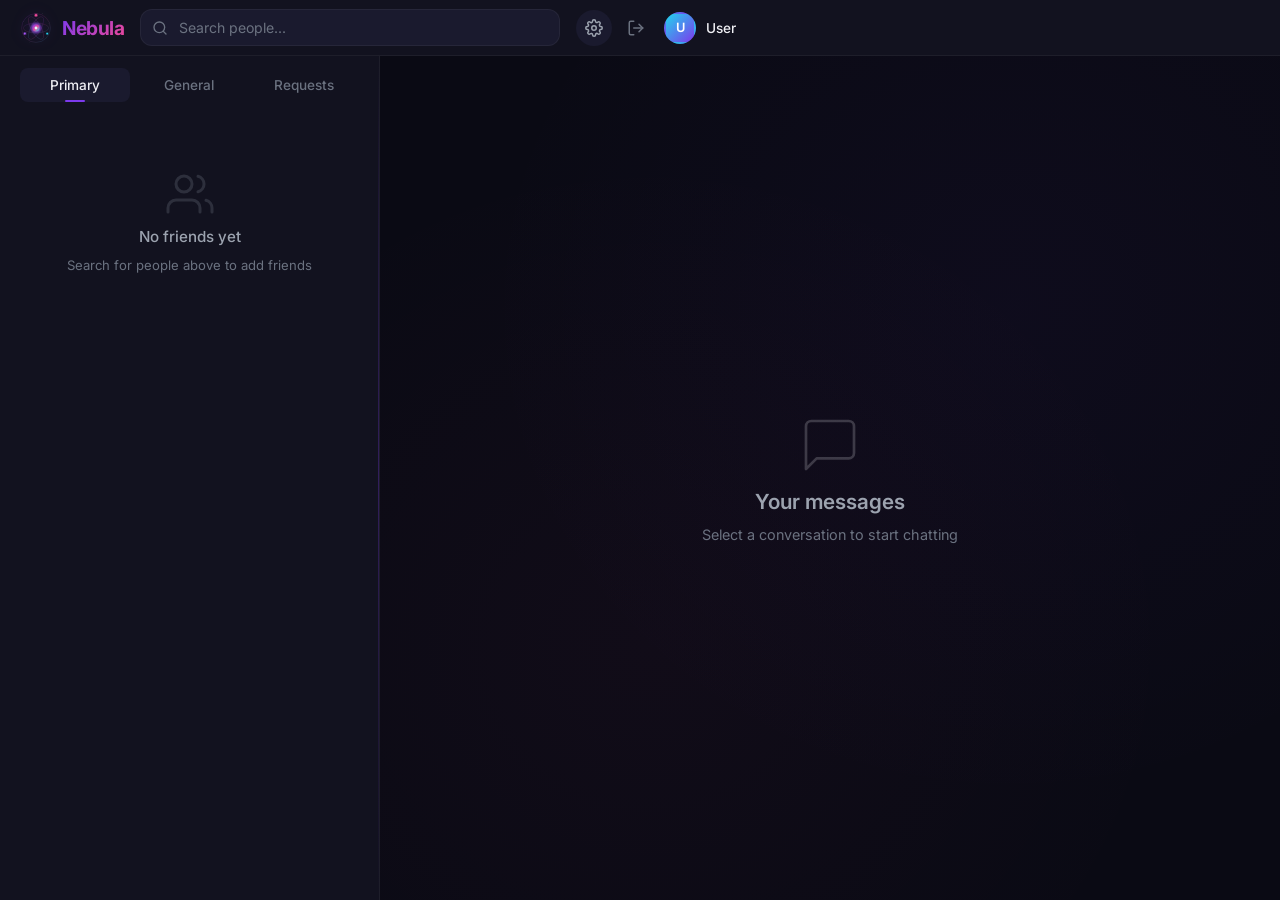
==== index.html @ 1788c227 "Profile-3" ====
<!DOCTYPE html>
<html lang="en">
<head>
  <meta charset="UTF-8">
  <meta name="viewport" content="width=device-width, initial-scale=1.0">
  <title>Nebula - Direct Messages</title>
  <link rel="stylesheet" href="style.css">
</head>
<body>
  <div class="app">
    <!-- Top Header -->
    <header class="top-header">
      <div class="header-logo">
        <!-- New Logo: Cosmic Singularity -->
        <svg class="logo" viewBox="0 0 40 40" fill="none" xmlns="http://www.w3.org/2000/svg">
          <defs>
            <linearGradient id="sg1" x1="0%" y1="0%" x2="100%" y2="100%">
              <stop offset="0%" stop-color="#7c3aed"/>
              <stop offset="50%" stop-color="#ec4899"/>
              <stop offset="100%" stop-color="#22d3ee"/>
            </linearGradient>
            <radialGradient id="sg2" cx="50%" cy="50%" r="50%">
              <stop offset="0%" stop-color="#ECEFF4" stop-opacity="0.9"/>
              <stop offset="40%" stop-color="#a855f7" stop-opacity="0.6"/>
              <stop offset="100%" stop-color="#7c3aed" stop-opacity="0"/>
            </radialGradient>
            <filter id="sglow">
              <feGaussianBlur stdDeviation="2" result="blur"/>
              <feMerge><feMergeNode in="blur"/><feMergeNode in="SourceGraphic"/></feMerge>
            </filter>
            <filter id="sglow2">
              <feGaussianBlur stdDeviation="1" result="blur"/>
              <feMerge><feMergeNode in="blur"/><feMergeNode in="SourceGraphic"/></feMerge>
            </filter>
          </defs>
          <!-- Outer ring -->
          <circle cx="20" cy="20" r="18" fill="none" stroke="url(#sg1)" stroke-width="0.8" opacity="0.2"/>
          <!-- Orbital paths -->
          <ellipse cx="20" cy="20" rx="16" ry="6" fill="none" stroke="url(#sg1)" stroke-width="0.6" opacity="0.25" transform="rotate(0 20 20)"/>
          <ellipse cx="20" cy="20" rx="16" ry="6" fill="none" stroke="url(#sg1)" stroke-width="0.6" opacity="0.25" transform="rotate(60 20 20)"/>
          <ellipse cx="20" cy="20" rx="16" ry="6" fill="none" stroke="url(#sg1)" stroke-width="0.6" opacity="0.25" transform="rotate(120 20 20)"/>
          <!-- Core singularity -->
          <circle cx="20" cy="20" r="8" fill="url(#sg2)" filter="url(#sglow)"/>
          <circle cx="20" cy="20" r="4" fill="url(#sg1)" filter="url(#sglow2)"/>
          <circle cx="20" cy="20" r="1.8" fill="#ECEFF4"/>
          <!-- Orbiting particles -->
          <circle cx="20" cy="4" r="1.5" fill="#ec4899" filter="url(#sglow2)"/>
          <circle cx="34" cy="27" r="1.2" fill="#22d3ee" filter="url(#sglow2)"/>
          <circle cx="6" cy="27" r="1.3" fill="#a855f7" filter="url(#sglow2)"/>
          <!-- Tiny stars -->
          <circle cx="4" cy="12" r="0.4" fill="#6b7280" opacity="0.5"/>
          <circle cx="36" cy="14" r="0.3" fill="#6b7280" opacity="0.4"/>
          <circle cx="12" cy="38" r="0.3" fill="#6b7280" opacity="0.4"/>
          <circle cx="28" cy="2" r="0.4" fill="#6b7280" opacity="0.5"/>
        </svg>
        <span class="brand-name">Nebula</span>
      </div>

      <div class="header-search">
        <svg class="header-search-icon" viewBox="0 0 24 24" fill="none" stroke="currentColor" stroke-width="2" stroke-linecap="round" stroke-linejoin="round">
          <circle cx="11" cy="11" r="8"/><line x1="21" y1="21" x2="16.65" y2="16.65"/>
        </svg>
        <input type="text" class="header-search-input" id="peopleSearch" placeholder="Search people..." autocomplete="off">
        <div class="search-dropdown" id="searchDropdown"></div>
      </div>

      <div class="header-actions">
        <button class="icon-btn" id="settingsBtn" title="Settings">
          <svg width="18" height="18" viewBox="0 0 24 24" fill="none" stroke="currentColor" stroke-width="2" stroke-linecap="round" stroke-linejoin="round">
            <circle cx="12" cy="12" r="3"/><path d="M19.4 15a1.65 1.65 0 0 0 .33 1.82l.06.06a2 2 0 0 1 0 2.83 2 2 0 0 1-2.83 0l-.06-.06a1.65 1.65 0 0 0-1.82-.33 1.65 1.65 0 0 0-1 1.51V21a2 2 0 0 1-2 2 2 2 0 0 1-2-2v-.09A1.65 1.65 0 0 0 9 19.4a1.65 1.65 0 0 0-1.82.33l-.06.06a2 2 0 0 1-2.83 0 2 2 0 0 1 0-2.83l.06-.06A1.65 1.65 0 0 0 4.68 15a1.65 1.65 0 0 0-1.51-1H3a2 2 0 0 1-2-2 2 2 0 0 1 2-2h.09A1.65 1.65 0 0 0 4.6 9a1.65 1.65 0 0 0-.33-1.82l-.06-.06a2 2 0 0 1 0-2.83 2 2 0 0 1 2.83 0l.06.06A1.65 1.65 0 0 0 9 4.68a1.65 1.65 0 0 0 1-1.51V3a2 2 0 0 1 2-2 2 2 0 0 1 2 2v.09a1.65 1.65 0 0 0 1 1.51 1.65 1.65 0 0 0 1.82-.33l.06-.06a2 2 0 0 1 2.83 0 2 2 0 0 1 0 2.83l-.06.06A1.65 1.65 0 0 0 19.4 9a1.65 1.65 0 0 0 1.51 1H21a2 2 0 0 1 2 2 2 2 0 0 1-2 2h-.09a1.65 1.65 0 0 0-1.51 1z"/>
          </svg>
        </button>
        <button class="icon-btn sign-out-btn" id="signOutBtn" title="Sign out">
          <svg width="18" height="18" viewBox="0 0 24 24" fill="none" stroke="currentColor" stroke-width="2" stroke-linecap="round" stroke-linejoin="round">
            <path d="M9 21H5a2 2 0 0 1-2-2V5a2 2 0 0 1 2-2h4"/><polyline points="16 17 21 12 16 7"/><line x1="21" y1="12" x2="9" y2="12"/>
          </svg>
        </button>
        <div class="header-user" id="headerUserBtn" style="cursor: pointer;" title="Your Profile">
          <div class="avatar">
            <div class="avatar-img" id="userAvatar" style="background: linear-gradient(135deg, #22d3ee, #7c3aed); color: white;">U</div>
          </div>
          <span class="header-user-name" id="userName">User</span>
        </div>
      </div>
    </header>

    <div class="app-body">
      <!-- Sidebar -->
      <aside class="sidebar">
        <div class="tabs">
          <button class="tab active" data-tab="primary">Primary</button>
          <button class="tab" data-tab="general">General</button>
          <button class="tab" data-tab="requests" id="requestsTab">Requests <span class="tab-badge" id="requestsBadge" style="display:none;">0</span></button>
        </div>

        <div class="conversations" id="conversationsList">
          <div class="empty-state" id="emptyFriends">
            <svg width="48" height="48" viewBox="0 0 24 24" fill="none" stroke="currentColor" stroke-width="1.5" stroke-linecap="round" stroke-linejoin="round" style="opacity: 0.3;">
              <path d="M17 21v-2a4 4 0 0 0-4-4H5a4 4 0 0 0-4 4v2"/>
              <circle cx="9" cy="7" r="4"/>
              <path d="M23 21v-2a4 4 0 0 0-3-3.87"/>
              <path d="M16 3.13a4 4 0 0 1 0 7.75"/>
            </svg>
            <p>No friends yet</p>
            <span>Search for people above to add friends</span>
          </div>
        </div>

        <div class="conversations" id="requestsList" style="display: none;">
          <div class="empty-state" id="emptyRequests">
            <svg width="48" height="48" viewBox="0 0 24 24" fill="none" stroke="currentColor" stroke-width="1.5" stroke-linecap="round" stroke-linejoin="round" style="opacity: 0.3;">
              <path d="M16 21v-2a4 4 0 0 0-4-4H5a4 4 0 0 0-4 4v2"/>
              <circle cx="8.5" cy="7" r="4"/>
              <line x1="20" y1="8" x2="20" y2="14"/><line x1="23" y1="11" x2="17" y2="11"/>
            </svg>
            <p>No pending requests</p>
            <span>Friend requests will appear here</span>
          </div>
        </div>
      </aside>

      <!-- Chat Area -->
      <main class="chat-area">
        <div class="chat-empty" id="chatEmpty">
          <svg width="64" height="64" viewBox="0 0 24 24" fill="none" stroke="currentColor" stroke-width="1" stroke-linecap="round" stroke-linejoin="round" style="opacity: 0.2;">
            <path d="M21 15a2 2 0 0 1-2 2H7l-4 4V5a2 2 0 0 1 2-2h14a2 2 0 0 1 2 2z"/>
          </svg>
          <h2>Your messages</h2>
          <p>Select a conversation to start chatting</p>
        </div>

        <div class="chat-active" id="chatActive" style="display: none;">
          <div class="chat-header">
            <div class="chat-user">
              <div class="avatar">
                <div class="avatar-img" id="chatAvatar" style="background: linear-gradient(135deg, #7c3aed, #ec4899); color: white;">A</div>
              </div>
              <div class="chat-user-info">
                <h3 id="chatName">Select a friend</h3>
                <div class="chat-user-status">
                  <span class="status-dot"></span>
                  <span id="chatStatus">Start a conversation</span>
                </div>
              </div>
            </div>
            <div class="chat-actions">
              <button class="icon-btn" title="Voice call">
                <svg width="18" height="18" viewBox="0 0 24 24" fill="none" stroke="currentColor" stroke-width="2" stroke-linecap="round" stroke-linejoin="round">
                  <path d="M22 16.92v3a2 2 0 0 1-2.18 2 19.79 19.79 0 0 1-8.63-3.07 19.5 19.5 0 0 1-6-6 19.79 19.79 0 0 1-3.07-8.67A2 2 0 0 1 4.11 2h3a2 2 0 0 1 2 1.72c.127.96.362 1.903.7 2.81a2 2 0 0 1-.45 2.11L8.09 9.91a16 16 0 0 0 6 6l1.27-1.27a2 2 0 0 1 2.11-.45c.907.338 1.85.573 2.81.7A2 2 0 0 1 22 16.92z"/>
                </svg>
              </button>
              <button class="icon-btn" title="Video call">
                <svg width="18" height="18" viewBox="0 0 24 24" fill="none" stroke="currentColor" stroke-width="2" stroke-linecap="round" stroke-linejoin="round">
                  <polygon points="23 7 16 12 23 17 23 7"/><rect x="1" y="5" width="15" height="14" rx="2" ry="2"/>
                </svg>
              </button>
              <button class="icon-btn" title="Info">
                <svg width="18" height="18" viewBox="0 0 24 24" fill="none" stroke="currentColor" stroke-width="2" stroke-linecap="round" stroke-linejoin="round">
                  <circle cx="12" cy="12" r="1"/><circle cx="19" cy="12" r="1"/><circle cx="5" cy="12" r="1"/>
                </svg>
              </button>
            </div>
          </div>
          <div class="messages" id="messagesContainer"></div>
          <div class="chat-input-area">
            <div class="input-wrapper">
              <button class="input-btn" title="Attach">
                <svg width="20" height="20" viewBox="0 0 24 24" fill="none" stroke="currentColor" stroke-width="2" stroke-linecap="round" stroke-linejoin="round">
                  <path d="M21.44 11.05l-9.19 9.19a6 6 0 0 1-8.49-8.49l9.19-9.19a4 4 0 0 1 5.66 5.66l-9.2 9.19a2 2 0 0 1-2.83-2.83l8.49-8.48"/>
                </svg>
              </button>
              <input type="text" class="msg-input" id="msgInput" placeholder="Message...">
              <div class="input-actions">
                <button class="input-btn" title="Emoji">
                  <svg width="20" height="20" viewBox="0 0 24 24" fill="none" stroke="currentColor" stroke-width="2" stroke-linecap="round" stroke-linejoin="round">
                    <circle cx="12" cy="12" r="10"/><path d="M8 14s1.5 2 4 2 4-2 4-2"/><line x1="9" y1="9" x2="9.01" y2="9"/><line x1="15" y1="9" x2="15.01" y2="9"/>
                  </svg>
                </button>
                <button class="input-btn send-btn" id="sendBtn" title="Send">
                  <svg width="18" height="18" viewBox="0 0 24 24" fill="none" stroke="currentColor" stroke-width="2" stroke-linecap="round" stroke-linejoin="round">
                    <line x1="22" y1="2" x2="11" y2="13"/><polygon points="22 2 15 22 11 13 2 9 22 2"/>
                  </svg>
                </button>
              </div>
            </div>
          </div>
        </div>
      </main>
    </div>
  </div>

  <script type="module">
    import { createClient } from 'https://esm.sh/@supabase/supabase-js@2';

    const SUPABASE_URL = 'https://hqgpjfqaorvpgdimcily.supabase.co';
    const SUPABASE_KEY = 'sb_publishable_yIg8_s1__WPGVR_BMD4b_w_akKmWH_I';
    const supabase = createClient(SUPABASE_URL, SUPABASE_KEY);

    // Auth check
    const { data: { session } } = await supabase.auth.getSession();
    if (!session) {
      window.location.href = 'auth.html';
      throw new Error('Not authenticated');
    }

    const currentUser = session.user;
    const userName = currentUser.user_metadata?.full_name || currentUser.email.split('@')[0];
    const userInitial = userName.charAt(0).toUpperCase();

    document.getElementById('userAvatar').textContent = userInitial;
    document.getElementById('userName').textContent = userName;

    // Sign out
    document.getElementById('signOutBtn').addEventListener('click', async () => {
      await supabase.auth.signOut();
      window.location.href = 'auth.html';
    });

    // Click avatar to go to profile editor
    document.getElementById('headerUserBtn').addEventListener('click', () => {
      window.location.href = 'profile.html';
    });

    // Gradient palette
    const gradients = [
      'linear-gradient(135deg, #7c3aed, #ec4899)',
      'linear-gradient(135deg, #22d3ee, #7c3aed)',
      'linear-gradient(135deg, #ec4899, #f59e0b)',
      'linear-gradient(135deg, #22c55e, #22d3ee)',
      'linear-gradient(135deg, #f59e0b, #ef4444)',
      'linear-gradient(135deg, #a855f7, #22d3ee)',
      'linear-gradient(135deg, #ef4444, #ec4899)',
      'linear-gradient(135deg, #06b6d4, #8b5cf6)',
    ];

    function getGradient(str) {
      let hash = 0;
      for (let i = 0; i < str.length; i++) hash = str.charCodeAt(i) + ((hash << 5) - hash);
      return gradients[Math.abs(hash) % gradients.length];
    }

    // ===== PEOPLE SEARCH =====
    const searchInput = document.getElementById('peopleSearch');
    const searchDropdown = document.getElementById('searchDropdown');
    let searchTimeout;

    async function getFriendAndRequestIds() {
      const friendIds = new Set();
      const requestIds = new Map();

      const { data: friends } = await supabase.from('friend_profiles').select('profile_id');
      if (friends) friends.forEach(f => friendIds.add(f.profile_id));

      const { data: sent } = await supabase.from('friend_requests').select('receiver_id, status').eq('sender_id', currentUser.id);
      if (sent) sent.forEach(r => requestIds.set(r.receiver_id, r.status));

      const { data: received } = await supabase.from('friend_requests').select('sender_id, status').eq('receiver_id', currentUser.id);
      if (received) received.forEach(r => {
        if (!requestIds.has(r.sender_id)) requestIds.set(r.sender_id, r.status);
      });

      return { friendIds, requestIds };
    }

    searchInput.addEventListener('input', () => {
      clearTimeout(searchTimeout);
      const query = searchInput.value.trim();
      if (query.length < 2) {
        searchDropdown.classList.remove('open');
        return;
      }
      searchTimeout = setTimeout(() => searchPeople(query), 300);
    });

    searchInput.addEventListener('focus', () => {
      if (searchInput.value.trim().length >= 2) searchDropdown.classList.add('open');
    });

    document.addEventListener('click', (e) => {
      if (!e.target.closest('.header-search')) searchDropdown.classList.remove('open');
    });

    async function searchPeople(query) {
      const { data: profiles, error } = await supabase
        .from('profiles')
        .select('id, email, full_name')
        .neq('id', currentUser.id)
        .or(`full_name.ilike.%${query}%,email.ilike.%${query}%`)
        .limit(8);

      if (error || !profiles || profiles.length === 0) {
        searchDropdown.innerHTML = '<div class="search-empty">No people found</div>';
        searchDropdown.classList.add('open');
        return;
      }

      const { friendIds, requestIds } = await getFriendAndRequestIds();

      searchDropdown.innerHTML = profiles.map(p => {
        const name = p.full_name || p.email.split('@')[0];
        const initial = name.charAt(0).toUpperCase();
        const gradient = getGradient(p.id);

        let btnHtml;
        if (friendIds.has(p.id)) {
          btnHtml = '<button class="add-friend-btn friends">Friends</button>';
        } else if (requestIds.has(p.id)) {
          const status = requestIds.get(p.id);
          btnHtml = `<button class="add-friend-btn pending">${status === 'pending' ? 'Pending' : status}</button>`;
        } else {
          btnHtml = `<button class="add-friend-btn add" data-id="${p.id}">Add Friend</button>`;
        }

        return `
          <div class="search-result">
            <div class="avatar">
              <div class="avatar-img" style="background: ${gradient}; color: white;">${initial}</div>
            </div>
            <div class="search-result-info">
              <div class="search-result-name">${name}</div>
              <div class="search-result-email">${p.email}</div>
            </div>
            ${btnHtml}
          </div>
        `;
      }).join('');

      searchDropdown.classList.add('open');

      // Bind add friend buttons
      searchDropdown.querySelectorAll('.add-friend-btn.add').forEach(btn => {
        btn.addEventListener('click', async (e) => {
          e.stopPropagation();
          const receiverId = btn.dataset.id;
          btn.textContent = 'Sending...';
          btn.disabled = true;

          const { error } = await supabase.from('friend_requests').insert({
            sender_id: currentUser.id,
            receiver_id: receiverId,
            status: 'pending'
          });

          if (!error) {
            btn.textContent = 'Pending';
            btn.className = 'add-friend-btn pending';
          } else {
            btn.textContent = 'Add Friend';
            btn.disabled = false;
          }
        });
      });
    }

    // ===== FRIEND REQUESTS =====
    const requestsListEl = document.getElementById('requestsList');
    const emptyRequests = document.getElementById('emptyRequests');
    const requestsBadge = document.getElementById('requestsBadge');

    async function loadRequests() {
      const { data: requests } = await supabase
        .from('friend_requests')
        .select('*, sender:profiles!friend_requests_sender_id_fkey(id, email, full_name)')
        .eq('receiver_id', currentUser.id)
        .eq('status', 'pending');

      requestsListEl.querySelectorAll('.conversation').forEach(c => c.remove());

      if (!requests || requests.length === 0) {
        emptyRequests.style.display = 'flex';
        requestsBadge.style.display = 'none';
        return;
      }

      emptyRequests.style.display = 'none';
      requestsBadge.textContent = requests.length;
      requestsBadge.style.display = '';

      requests.forEach((req) => {
        const sender = req.sender;
        const name = sender.full_name || sender.email.split('@')[0];
        const initial = name.charAt(0).toUpperCase();
        const gradient = getGradient(sender.id);

        const conv = document.createElement('div');
        conv.className = 'conversation';
        conv.innerHTML = `
          <div class="avatar">
            <div class="avatar-img" style="background: ${gradient}; color: white;">${initial}</div>
          </div>
          <div class="conversation-info">
            <div class="conversation-name">${name}</div>
            <div class="conversation-preview">sent you a friend request</div>
          </div>
          <div class="conversation-meta" style="flex-direction: row; gap: 6px;">
            <button class="req-btn accept" data-id="${req.id}" data-sender="${sender.id}" data-name="${name}" data-gradient="${gradient}">Accept</button>
            <button class="req-btn reject" data-id="${req.id}">Decline</button>
          </div>
        `;
        requestsListEl.appendChild(conv);
      });

      // Accept buttons
      requestsListEl.querySelectorAll('.req-btn.accept').forEach(btn => {
        btn.addEventListener('click', async (e) => {
          e.stopPropagation();
          const reqId = btn.dataset.id;
          const senderId = btn.dataset.sender;
          const senderName = btn.dataset.name;
          const senderGradient = btn.dataset.gradient;
          btn.textContent = '...';
          btn.disabled = true;

          // Delete the request
          await supabase.from('friend_requests').delete().eq('id', reqId);

          // Create friendship
          await supabase.from('friends').insert({
            user_id: currentUser.id,
            friend_id: senderId,
            status: 'accepted'
          });

          // Remove from requests list
          btn.closest('.conversation').remove();
          loadRequests();
          loadFriends();
        });
      });

      // Reject buttons
      requestsListEl.querySelectorAll('.req-btn.reject').forEach(btn => {
        btn.addEventListener('click', async (e) => {
          e.stopPropagation();
          const reqId = btn.dataset.id;
          btn.textContent = '...';
          btn.disabled = true;

          await supabase.from('friend_requests').delete().eq('id', reqId);
          btn.closest('.conversation').remove();
          loadRequests();
        });
      });
    }

    // ===== FRIENDS LIST =====
    const conversationsList = document.getElementById('conversationsList');
    const emptyFriends = document.getElementById('emptyFriends');

    async function loadFriends() {
      const { data: friends } = await supabase.from('friend_profiles').select('*');
      conversationsList.querySelectorAll('.conversation').forEach(c => c.remove());

      if (!friends || friends.length === 0) {
        emptyFriends.style.display = 'flex';
        return;
      }

      emptyFriends.style.display = 'none';

      friends.forEach((friend) => {
        const name = friend.full_name || friend.email.split('@')[0];
        const initial = name.charAt(0).toUpperCase();
        const gradient = getGradient(friend.profile_id);

        const conv = document.createElement('div');
        conv.className = 'conversation';
        conv.innerHTML = `
          <div class="avatar">
            <div class="avatar-img" style="background: ${gradient}; color: white;">${initial}</div>
          </div>
          <div class="conversation-info">
            <div class="conversation-name">${name}</div>
            <div class="conversation-preview">Start a conversation</div>
          </div>
          <div class="conversation-meta">
            <span class="conversation-time">New</span>
          </div>
        `;
        conv.addEventListener('click', () => {
          conversationsList.querySelectorAll('.conversation').forEach(c => c.classList.remove('active'));
          conv.classList.add('active');
          document.getElementById('chatEmpty').style.display = 'none';
          document.getElementById('chatActive').style.display = 'flex';
          document.getElementById('chatAvatar').textContent = initial;
          document.getElementById('chatAvatar').style.background = gradient;
          document.getElementById('chatName').textContent = name;
          document.getElementById('chatStatus').textContent = 'Start a conversation';
          document.getElementById('messagesContainer').innerHTML = '';
        });
        conversationsList.appendChild(conv);
      });
    }

    await loadFriends();
    await loadRequests();

    // Tab switching
    const conversationsList = document.getElementById('conversationsList');
    const requestsList = document.getElementById('requestsList');

    document.querySelectorAll('.tab').forEach(tab => {
      tab.addEventListener('click', () => {
        document.querySelectorAll('.tab').forEach(t => t.classList.remove('active'));
        tab.classList.add('active');
        const tabName = tab.dataset.tab;
        if (tabName === 'requests') {
          conversationsList.style.display = 'none';
          requestsList.style.display = '';
        } else {
          conversationsList.style.display = '';
          requestsList.style.display = 'none';
        }
      });
    });

    // Send message
    const msgInput = document.getElementById('msgInput');
    const sendBtn = document.getElementById('sendBtn');
    const messagesContainer = document.getElementById('messagesContainer');

    function sendMessage() {
      const text = msgInput.value.trim();
      if (!text) return;
      const group = document.createElement('div');
      group.className = 'message-group sent';
      const time = new Date().toLocaleTimeString([], { hour: '2-digit', minute: '2-digit' });
      group.innerHTML = `<div class="message sent">${text}</div><div class="message-time">${time}</div>`;
      messagesContainer.appendChild(group);
      msgInput.value = '';
      messagesContainer.scrollTop = messagesContainer.scrollHeight;
    }

    sendBtn.addEventListener('click', sendMessage);
    msgInput.addEventListener('keydown', e => {
      if (e.key === 'Enter' && !e.shiftKey) { e.preventDefault(); sendMessage(); }
    });

    // ===== SETTINGS =====
    const settingsBtn = document.getElementById('settingsBtn');
    const settingsModal = document.getElementById('settingsModal');
    const closeSettings = document.getElementById('closeSettings');

    settingsBtn.addEventListener('click', () => {
      settingsModal.classList.add('open');
    });

    closeSettings.addEventListener('click', () => settingsModal.classList.remove('open'));
    settingsModal.addEventListener('click', (e) => {
      if (e.target === settingsModal) settingsModal.classList.remove('open');
    });

    document.querySelectorAll('.settings-tab').forEach(tab => {
      tab.addEventListener('click', () => {
        document.querySelectorAll('.settings-tab').forEach(t => t.classList.remove('active'));
        document.querySelectorAll('.settings-panel').forEach(p => p.classList.remove('active'));
        tab.classList.add('active');
        document.getElementById('panel-' + tab.dataset.tab).classList.add('active');
      });
    });

    // Appearance
    const accentColors = document.querySelectorAll('.accent-color');
    accentColors.forEach(btn => {
      btn.addEventListener('click', () => {
        accentColors.forEach(b => b.classList.remove('selected'));
        btn.classList.add('selected');
        document.documentElement.style.setProperty('--accent-primary', btn.dataset.color);
        localStorage.setItem('nebula-accent', btn.dataset.color);
      });
    });

    const savedAccent = localStorage.getItem('nebula-accent');
    if (savedAccent) {
      document.documentElement.style.setProperty('--accent-primary', savedAccent);
      accentColors.forEach(b => { if (b.dataset.color === savedAccent) b.classList.add('selected'); });
    }

    document.querySelectorAll('.toggle-switch').forEach(toggle => {
      toggle.addEventListener('click', () => {
        toggle.classList.toggle('on');
        localStorage.setItem('nebula-' + toggle.dataset.key, toggle.classList.contains('on'));
      });
      if (localStorage.getItem('nebula-' + toggle.dataset.key) === 'true') toggle.classList.add('on');
    });

    // Account
    document.getElementById('changePasswordBtn').addEventListener('click', async () => {
      const email = document.getElementById('settingsEmail').value;
      const msg = document.getElementById('accountMsg');
      const { error } = await supabase.auth.resetPasswordForEmail(email, { redirectTo: window.location.origin });
      if (error) { msg.textContent = error.message; msg.className = 'settings-msg error'; }
      else { msg.textContent = 'Password reset email sent!'; msg.className = 'settings-msg success'; }
      setTimeout(() => msg.className = 'settings-msg', 3000);
    });

    document.getElementById('deleteAccountBtn').addEventListener('click', async () => {
      if (!confirm('Are you sure you want to delete your account? This cannot be undone.')) return;
      const { error } = await supabase.auth.admin.deleteUser(currentUser.id);
      if (!error) { await supabase.auth.signOut(); window.location.href = 'auth.html'; }
    });
  </script>

  <!-- Settings Modal -->
  <div class="settings-overlay" id="settingsModal">
    <div class="settings-container">
      <div class="settings-sidebar-menu">
        <div class="settings-sidebar-header">
          <h2>Settings</h2>
          <button class="icon-btn" id="closeSettings">
            <svg width="18" height="18" viewBox="0 0 24 24" fill="none" stroke="currentColor" stroke-width="2" stroke-linecap="round" stroke-linejoin="round">
              <line x1="18" y1="6" x2="6" y2="18"/><line x1="6" y1="6" x2="18" y2="18"/>
            </svg>
          </button>
        </div>
        <nav class="settings-nav">
          <button class="settings-tab active" data-tab="appearance">
            <svg width="18" height="18" viewBox="0 0 24 24" fill="none" stroke="currentColor" stroke-width="2" stroke-linecap="round" stroke-linejoin="round"><circle cx="12" cy="12" r="5"/><line x1="12" y1="1" x2="12" y2="3"/><line x1="12" y1="21" x2="12" y2="23"/><line x1="4.22" y1="4.22" x2="5.64" y2="5.64"/><line x1="18.36" y1="18.36" x2="19.78" y2="19.78"/><line x1="1" y1="12" x2="3" y2="12"/><line x1="21" y1="12" x2="23" y2="12"/><line x1="4.22" y1="19.78" x2="5.64" y2="18.36"/><line x1="18.36" y1="5.64" x2="19.78" y2="4.22"/></svg>
            Appearance
          </button>
          <button class="settings-tab" data-tab="notifications">
            <svg width="18" height="18" viewBox="0 0 24 24" fill="none" stroke="currentColor" stroke-width="2" stroke-linecap="round" stroke-linejoin="round"><path d="M18 8A6 6 0 0 0 6 8c0 7-3 9-3 9h18s-3-2-3-9"/><path d="M13.73 21a2 2 0 0 1-3.46 0"/></svg>
            Notifications
          </button>
          <button class="settings-tab" data-tab="privacy">
            <svg width="18" height="18" viewBox="0 0 24 24" fill="none" stroke="currentColor" stroke-width="2" stroke-linecap="round" stroke-linejoin="round"><rect x="3" y="11" width="18" height="11" rx="2" ry="2"/><path d="M7 11V7a5 5 0 0 1 10 0v4"/></svg>
            Privacy
          </button>
          <button class="settings-tab" data-tab="security">
            <svg width="18" height="18" viewBox="0 0 24 24" fill="none" stroke="currentColor" stroke-width="2" stroke-linecap="round" stroke-linejoin="round"><path d="M12 22s8-4 8-10V5l-8-3-8 3v7c0 6 8 10 8 10z"/></svg>
            Security
          </button>
          <button class="settings-tab" data-tab="account">
            <svg width="18" height="18" viewBox="0 0 24 24" fill="none" stroke="currentColor" stroke-width="2" stroke-linecap="round" stroke-linejoin="round"><circle cx="12" cy="12" r="3"/><path d="M19.4 15a1.65 1.65 0 0 0 .33 1.82l.06.06a2 2 0 0 1 0 2.83 2 2 0 0 1-2.83 0l-.06-.06a1.65 1.65 0 0 0-1.82-.33 1.65 1.65 0 0 0-1 1.51V21a2 2 0 0 1-2 2 2 2 0 0 1-2-2v-.09A1.65 1.65 0 0 0 9 19.4a1.65 1.65 0 0 0-1.82.33l-.06.06a2 2 0 0 1-2.83 0 2 2 0 0 1 0-2.83l.06-.06A1.65 1.65 0 0 0 4.68 15a1.65 1.65 0 0 0-1.51-1H3a2 2 0 0 1-2-2 2 2 0 0 1 2-2h.09A1.65 1.65 0 0 0 4.6 9a1.65 1.65 0 0 0-.33-1.82l-.06-.06a2 2 0 0 1 0-2.83 2 2 0 0 1 2.83 0l.06.06A1.65 1.65 0 0 0 9 4.68a1.65 1.65 0 0 0 1-1.51V3a2 2 0 0 1 2-2 2 2 0 0 1 2 2v.09a1.65 1.65 0 0 0 1 1.51 1.65 1.65 0 0 0 1.82-.33l.06-.06a2 2 0 0 1 2.83 0 2 2 0 0 1 0 2.83l-.06.06A1.65 1.65 0 0 0 19.4 9a1.65 1.65 0 0 0 1.51 1H21a2 2 0 0 1 2 2 2 2 0 0 1-2 2h-.09a1.65 1.65 0 0 0-1.51 1z"/></svg>
            Account
          </button>
        </nav>
      </div>
      <div class="settings-content">
        <div class="settings-panel active" id="panel-appearance">
          <h3>Appearance</h3>
          <p class="settings-desc">Customize the look of Nebula.</p>
          <div class="settings-field">
            <label>Accent Color</label>
            <div class="accent-colors">
              <button class="accent-color selected" data-color="#7c3aed" style="background: #7c3aed;"></button>
              <button class="accent-color" data-color="#ec4899" style="background: #ec4899;"></button>
              <button class="accent-color" data-color="#22d3ee" style="background: #22d3ee;"></button>
              <button class="accent-color" data-color="#22c55e" style="background: #22c55e;"></button>
              <button class="accent-color" data-color="#f59e0b" style="background: #f59e0b;"></button>
              <button class="accent-color" data-color="#ef4444" style="background: #ef4444;"></button>
              <button class="accent-color" data-color="#06b6d4" style="background: #06b6d4;"></button>
              <button class="accent-color" data-color="#8b5cf6" style="background: #8b5cf6;"></button>
            </div>
          </div>
          <div class="settings-field"><label>Compact Mode</label><div class="toggle-switch" data-key="compact"></div></div>
          <div class="settings-field"><label>Show Animations</label><div class="toggle-switch on" data-key="animations"></div></div>
        </div>
        <div class="settings-panel" id="panel-notifications">
          <h3>Notifications</h3>
          <p class="settings-desc">Control how Nebula notifies you.</p>
          <div class="settings-field"><label>Message Notifications</label><div class="toggle-switch on" data-key="notif-messages"></div></div>
          <div class="settings-field"><label>Sound Effects</label><div class="toggle-switch on" data-key="notif-sound"></div></div>
          <div class="settings-field"><label>Friend Requests</label><div class="toggle-switch on" data-key="notif-friends"></div></div>
          <div class="settings-field"><label>Typing Indicators</label><div class="toggle-switch on" data-key="notif-typing"></div></div>
        </div>
        <div class="settings-panel" id="panel-privacy">
          <h3>Privacy</h3>
          <p class="settings-desc">Control your visibility and data.</p>
          <div class="settings-field"><label>Show Online Status</label><div class="toggle-switch on" data-key="priv-online"></div></div>
          <div class="settings-field"><label>Read Receipts</label><div class="toggle-switch on" data-key="priv-receipts"></div></div>
          <div class="settings-field"><label>Allow Profile Visibility</label><div class="toggle-switch on" data-key="priv-profile"></div></div>
          <div class="settings-field"><label>Search Visibility</label><div class="toggle-switch on" data-key="priv-search"></div></div>
        </div>
        <div class="settings-panel" id="panel-security">
          <h3>Security</h3>
          <p class="settings-desc">Protect your account.</p>
          <div class="settings-field"><label>Two-Factor Authentication</label><div class="toggle-switch" data-key="sec-2fa"></div></div>
          <div class="settings-field"><label>Login Notifications</label><div class="toggle-switch on" data-key="sec-login"></div></div>
          <div class="settings-field"><label>Active Sessions</label><p class="settings-hint">Manage devices signed into your account.</p><button class="settings-btn secondary">View Sessions</button></div>
          <div class="settings-field"><label>Blocked Users</label><p class="settings-hint">View and manage blocked accounts.</p><button class="settings-btn secondary">Manage Blocks</button></div>
        </div>
        <div class="settings-panel" id="panel-account">
          <h3>Account</h3>
          <p class="settings-desc">Manage your account settings.</p>
          <div class="settings-field"><label>Change Password</label><p class="settings-hint">We'll send a reset link to your email.</p><button class="settings-btn secondary" id="changePasswordBtn">Send Reset Link</button></div>
          <div class="settings-field"><label>Export Data</label><p class="settings-hint">Download a copy of your Nebula data.</p><button class="settings-btn secondary">Request Export</button></div>
          <div class="settings-field danger-zone"><label>Delete Account</label><p class="settings-hint">Permanently delete your account and all data.</p><button class="settings-btn danger" id="deleteAccountBtn">Delete Account</button></div>
          <div id="accountMsg" class="settings-msg"></div>
        </div>
      </div>
    </div>
  </div>
</body>
</html>
---- style.css ----
@import url('https://fonts.googleapis.com/css2?family=Inter:wght@300;400;500;600;700&display=swap');

* { margin: 0; padding: 0; box-sizing: border-box; }

:root {
  --bg-primary: #0a0a14;
  --bg-secondary: #12121f;
  --bg-tertiary: #1a1a2e;
  --bg-hover: #22223a;
  --bg-active: #2a2a45;
  --accent-primary: #7c3aed;
  --accent-secondary: #a855f7;
  --accent-glow: rgba(124, 58, 237, 0.3);
  --accent-pink: #ec4899;
  --accent-cyan: #22d3ee;
  --text-primary: #f0f0f5;
  --text-secondary: #9ca3af;
  --text-muted: #6b7280;
  --border: rgba(124, 58, 237, 0.15);
  --border-subtle: rgba(255, 255, 255, 0.05);
  --msg-sent: linear-gradient(135deg, #7c3aed, #a855f7);
  --msg-received: #1e1e32;
  --shadow-glow: 0 0 30px rgba(124, 58, 237, 0.15);
  --radius: 16px;
  --radius-sm: 12px;
  --radius-xs: 8px;
}

html, body {
  height: 100%;
  font-family: 'Inter', -apple-system, sans-serif;
  background: var(--bg-primary);
  color: var(--text-primary);
  overflow: hidden;
}

body::before {
  content: '';
  position: fixed;
  top: -50%; left: -50%;
  width: 200%; height: 200%;
  background:
    radial-gradient(ellipse at 20% 50%, rgba(124, 58, 237, 0.08) 0%, transparent 50%),
    radial-gradient(ellipse at 80% 20%, rgba(168, 85, 247, 0.06) 0%, transparent 50%),
    radial-gradient(ellipse at 50% 80%, rgba(236, 72, 153, 0.04) 0%, transparent 50%);
  pointer-events: none;
  z-index: 0;
}

.app {
  display: flex;
  flex-direction: column;
  height: 100vh;
  position: relative;
  z-index: 1;
}

/* ===== TOP HEADER ===== */
.top-header {
  height: 56px;
  min-height: 56px;
  background: var(--bg-secondary);
  border-bottom: 1px solid var(--border-subtle);
  display: flex;
  align-items: center;
  padding: 0 20px;
  gap: 16px;
  z-index: 10;
}

.header-logo {
  display: flex;
  align-items: center;
  gap: 10px;
  flex-shrink: 0;
}

.logo {
  width: 32px;
  height: 32px;
  filter: drop-shadow(0 0 8px var(--accent-glow));
}

.brand-name {
  font-size: 1.2rem;
  font-weight: 700;
  background: linear-gradient(135deg, var(--accent-primary), var(--accent-pink));
  -webkit-background-clip: text;
  -webkit-text-fill-color: transparent;
  background-clip: text;
  letter-spacing: -0.5px;
}

.header-search {
  flex: 1;
  max-width: 420px;
  position: relative;
}

.header-search-input {
  width: 100%;
  padding: 9px 16px 9px 38px;
  background: var(--bg-tertiary);
  border: 1px solid var(--border-subtle);
  border-radius: var(--radius-sm);
  color: var(--text-primary);
  font-size: 0.88rem;
  font-family: inherit;
  outline: none;
  transition: all 0.2s ease;
}

.header-search-input::placeholder { color: var(--text-muted); }

.header-search-input:focus {
  border-color: var(--accent-primary);
  box-shadow: 0 0 0 3px var(--accent-glow);
}

.header-search-icon {
  position: absolute;
  left: 12px;
  top: 50%;
  transform: translateY(-50%);
  color: var(--text-muted);
  width: 16px;
  height: 16px;
}

/* Search dropdown */
.search-dropdown {
  position: absolute;
  top: calc(100% + 6px);
  left: 0;
  right: 0;
  background: var(--bg-secondary);
  border: 1px solid var(--border);
  border-radius: var(--radius-sm);
  max-height: 360px;
  overflow-y: auto;
  display: none;
  z-index: 50;
  box-shadow: 0 12px 40px rgba(0, 0, 0, 0.5);
}

.search-dropdown.open { display: block; }

.search-result {
  display: flex;
  align-items: center;
  gap: 12px;
  padding: 10px 16px;
  cursor: pointer;
  transition: background 0.15s ease;
}

.search-result:hover { background: var(--bg-hover); }

.search-result .avatar-img {
  width: 38px;
  height: 38px;
  font-size: 0.85rem;
  flex-shrink: 0;
}

.search-result-info {
  flex: 1;
  min-width: 0;
}

.search-result-name {
  font-size: 0.88rem;
  font-weight: 600;
  color: var(--text-primary);
}

.search-result-email {
  font-size: 0.78rem;
  color: var(--text-muted);
  white-space: nowrap;
  overflow: hidden;
  text-overflow: ellipsis;
}

.add-friend-btn {
  padding: 5px 12px;
  border-radius: 6px;
  border: none;
  font-family: inherit;
  font-size: 0.78rem;
  font-weight: 600;
  cursor: pointer;
  transition: all 0.15s ease;
  flex-shrink: 0;
}

.add-friend-btn.add {
  background: var(--accent-primary);
  color: white;
}

.add-friend-btn.add:hover {
  background: #6d28d9;
  box-shadow: 0 2px 8px var(--accent-glow);
}

.add-friend-btn.pending {
  background: var(--bg-tertiary);
  color: var(--text-muted);
  cursor: default;
}

.add-friend-btn.friends {
  background: rgba(34, 197, 94, 0.15);
  color: #22c55e;
  cursor: default;
}

.search-empty {
  padding: 24px;
  text-align: center;
  color: var(--text-muted);
  font-size: 0.88rem;
}

.header-actions {
  display: flex;
  gap: 6px;
  align-items: center;
  flex-shrink: 0;
}

.header-user {
  display: flex;
  align-items: center;
  gap: 10px;
  margin-left: 4px;
}

.header-user .avatar-img {
  width: 32px;
  height: 32px;
  font-size: 0.8rem;
}

.header-user-name {
  font-size: 0.85rem;
  font-weight: 500;
  color: var(--text-primary);
}

/* ===== ICON BUTTON ===== */
.icon-btn {
  width: 36px;
  height: 36px;
  border-radius: 50%;
  border: none;
  background: var(--bg-tertiary);
  color: var(--text-secondary);
  cursor: pointer;
  display: flex;
  align-items: center;
  justify-content: center;
  transition: all 0.2s ease;
  position: relative;
}

.icon-btn:hover {
  background: var(--bg-hover);
  color: var(--text-primary);
  box-shadow: var(--shadow-glow);
}

.sign-out-btn { background: transparent; color: var(--text-muted); }
.sign-out-btn:hover { background: rgba(239, 68, 68, 0.15); color: #ef4444; box-shadow: none; }

/* ===== MAIN LAYOUT ===== */
.app-body {
  display: flex;
  flex: 1;
  overflow: hidden;
}

/* ===== SIDEBAR ===== */
.sidebar {
  width: 380px;
  min-width: 380px;
  background: var(--bg-secondary);
  border-right: 1px solid var(--border-subtle);
  display: flex;
  flex-direction: column;
  position: relative;
  overflow: hidden;
}

.sidebar::after {
  content: '';
  position: absolute;
  top: 0; right: 0;
  width: 1px; height: 100%;
  background: linear-gradient(to bottom, transparent, var(--accent-primary), transparent);
  opacity: 0.3;
}

.tabs {
  display: flex;
  padding: 12px 20px 8px;
  gap: 4px;
}

.tab {
  flex: 1;
  padding: 9px;
  border: none;
  background: transparent;
  color: var(--text-muted);
  font-family: inherit;
  font-size: 0.85rem;
  font-weight: 500;
  cursor: pointer;
  border-radius: var(--radius-xs);
  transition: all 0.2s ease;
  position: relative;
}

.tab.active {
  color: var(--text-primary);
  background: var(--bg-tertiary);
}

.tab.active::after {
  content: '';
  position: absolute;
  bottom: 0; left: 50%;
  transform: translateX(-50%);
  width: 20px; height: 2px;
  background: var(--accent-primary);
  border-radius: 1px;
}

.tab:hover:not(.active) {
  color: var(--text-secondary);
  background: rgba(255, 255, 255, 0.02);
}

.tab-badge {
  display: inline-flex;
  align-items: center;
  justify-content: center;
  min-width: 18px;
  height: 18px;
  padding: 0 5px;
  background: var(--accent-pink);
  border-radius: 9px;
  font-size: 0.7rem;
  font-weight: 700;
  color: white;
  margin-left: 4px;
}

.req-btn {
  padding: 5px 12px;
  border-radius: 6px;
  border: none;
  font-family: inherit;
  font-size: 0.78rem;
  font-weight: 600;
  cursor: pointer;
  transition: all 0.15s ease;
  white-space: nowrap;
}

.req-btn.accept {
  background: #22c55e;
  color: white;
}

.req-btn.accept:hover {
  background: #16a34a;
  box-shadow: 0 2px 8px rgba(34, 197, 94, 0.3);
}

.req-btn.reject {
  background: var(--bg-tertiary);
  color: var(--text-muted);
  border: 1px solid var(--border-subtle);
}

.req-btn.reject:hover {
  background: rgba(239, 68, 68, 0.15);
  color: #ef4444;
  border-color: rgba(239, 68, 68, 0.3);
}

.conversations {
  flex: 1;
  overflow-y: auto;
  scrollbar-width: thin;
  scrollbar-color: var(--bg-hover) transparent;
}

.conversations::-webkit-scrollbar { width: 4px; }
.conversations::-webkit-scrollbar-track { background: transparent; }
.conversations::-webkit-scrollbar-thumb { background: var(--bg-hover); border-radius: 2px; }

.conversations .empty-state {
  display: flex;
  flex-direction: column;
  align-items: center;
  justify-content: center;
  padding: 60px 24px;
  gap: 8px;
  color: var(--text-muted);
}

.conversations .empty-state p {
  font-size: 0.95rem;
  font-weight: 500;
  color: var(--text-secondary);
}

.conversations .empty-state span {
  font-size: 0.82rem;
  color: var(--text-muted);
}

.conversation {
  display: flex;
  align-items: center;
  padding: 12px 20px;
  gap: 14px;
  cursor: pointer;
  transition: all 0.15s ease;
  position: relative;
}

.conversation:hover { background: var(--bg-hover); }
.conversation.active { background: var(--bg-active); }

.conversation.active::before {
  content: '';
  position: absolute;
  left: 0; top: 50%;
  transform: translateY(-50%);
  width: 3px; height: 60%;
  background: var(--msg-sent);
  border-radius: 0 3px 3px 0;
}

.avatar {
  position: relative;
  flex-shrink: 0;
}

.avatar-img {
  width: 50px;
  height: 50px;
  border-radius: 50%;
  background: var(--bg-tertiary);
  display: flex;
  align-items: center;
  justify-content: center;
  font-weight: 600;
  font-size: 1.1rem;
  color: var(--accent-secondary);
  border: 2px solid transparent;
}

.conversation.active .avatar-img {
  border-color: var(--accent-primary);
  box-shadow: 0 0 12px var(--accent-glow);
}

.online-dot {
  position: absolute;
  bottom: 1px; right: 1px;
  width: 12px; height: 12px;
  background: #22c55e;
  border-radius: 50%;
  border: 2px solid var(--bg-secondary);
}

.conversation-info {
  flex: 1;
  min-width: 0;
}

.conversation-name {
  font-size: 0.95rem;
  font-weight: 600;
  margin-bottom: 3px;
  color: var(--text-primary);
}

.conversation-preview {
  font-size: 0.82rem;
  color: var(--text-secondary);
  white-space: nowrap;
  overflow: hidden;
  text-overflow: ellipsis;
}

.conversation-meta {
  display: flex;
  flex-direction: column;
  align-items: flex-end;
  gap: 6px;
  flex-shrink: 0;
}

.conversation-time {
  font-size: 0.75rem;
  color: var(--text-muted);
}

.unread-badge {
  width: 20px; height: 20px;
  background: var(--msg-sent);
  border-radius: 50%;
  display: flex;
  align-items: center;
  justify-content: center;
  font-size: 0.7rem;
  font-weight: 700;
  color: white;
}

/* ===== CHAT AREA ===== */
.chat-area {
  flex: 1;
  display: flex;
  flex-direction: column;
  background: var(--bg-primary);
  position: relative;
}

.chat-area::before {
  content: '';
  position: absolute;
  inset: 0;
  background:
    radial-gradient(ellipse at 70% 30%, rgba(124, 58, 237, 0.04) 0%, transparent 60%),
    radial-gradient(ellipse at 30% 70%, rgba(236, 72, 153, 0.03) 0%, transparent 60%);
  pointer-events: none;
}

.chat-empty {
  flex: 1;
  display: flex;
  flex-direction: column;
  align-items: center;
  justify-content: center;
  gap: 12px;
  position: relative;
  z-index: 1;
}

.chat-empty h2 { font-size: 1.3rem; font-weight: 600; color: var(--text-secondary); }
.chat-empty p { font-size: 0.9rem; color: var(--text-muted); }

.chat-active {
  flex: 1;
  display: flex;
  flex-direction: column;
  position: relative;
  z-index: 1;
}

.chat-header {
  padding: 14px 24px;
  display: flex;
  align-items: center;
  justify-content: space-between;
  border-bottom: 1px solid var(--border-subtle);
  backdrop-filter: blur(20px);
  background: rgba(10, 10, 20, 0.8);
  position: relative;
  z-index: 2;
}

.chat-user {
  display: flex;
  align-items: center;
  gap: 14px;
}

.chat-user .avatar-img { width: 42px; height: 42px; font-size: 0.95rem; }
.chat-user-info h3 { font-size: 1rem; font-weight: 600; }

.chat-user-status {
  font-size: 0.8rem;
  color: #22c55e;
  display: flex;
  align-items: center;
  gap: 5px;
}

.status-dot {
  width: 6px; height: 6px;
  background: #22c55e;
  border-radius: 50%;
  animation: pulse 2s ease-in-out infinite;
}

@keyframes pulse {
  0%, 100% { opacity: 1; }
  50% { opacity: 0.4; }
}

.chat-actions { display: flex; gap: 6px; }

.messages {
  flex: 1;
  overflow-y: auto;
  padding: 24px;
  display: flex;
  flex-direction: column;
  gap: 4px;
  scrollbar-width: thin;
  scrollbar-color: var(--bg-hover) transparent;
  position: relative;
  z-index: 1;
}

.messages::-webkit-scrollbar { width: 4px; }
.messages::-webkit-scrollbar-thumb { background: var(--bg-hover); border-radius: 2px; }

.message-group { display: flex; flex-direction: column; gap: 2px; }
.message-group.sent { align-items: flex-end; }
.message-group.received { align-items: flex-start; }

.message-date { text-align: center; padding: 16px 0; }

.message-date span {
  font-size: 0.75rem;
  color: var(--text-muted);
  background: var(--bg-tertiary);
  padding: 4px 14px;
  border-radius: 20px;
}

.message {
  max-width: 65%;
  padding: 10px 16px;
  font-size: 0.92rem;
  line-height: 1.45;
  word-wrap: break-word;
}

.message.sent {
  background: var(--msg-sent);
  color: white;
  border-radius: 18px 18px 4px 18px;
}

.message.received {
  background: var(--msg-received);
  color: var(--text-primary);
  border-radius: 18px 18px 18px 4px;
  border: 1px solid var(--border-subtle);
}

.message-time {
  font-size: 0.7rem;
  color: rgba(255, 255, 255, 0.5);
  margin-top: 4px;
  text-align: right;
}

.message.received .message-time { color: var(--text-muted); }

.message-group.received .message:first-child { border-radius: 18px 18px 18px 4px; }
.message-group.received .message:not(:first-child) { border-radius: 4px 18px 18px 4px; }
.message-group.sent .message:first-child { border-radius: 18px 18px 4px 18px; }
.message-group.sent .message:not(:first-child) { border-radius: 18px 4px 4px 18px; }
.message-group.received .message:last-child { border-radius: 18px 18px 18px 4px; }
.message-group.sent .message:last-child { border-radius: 18px 18px 4px 18px; }

.typing-indicator {
  display: flex;
  align-items: center;
  gap: 8px;
  padding: 8px 0;
  color: var(--text-muted);
  font-size: 0.82rem;
}

.typing-dots { display: flex; gap: 3px; }

.typing-dots span {
  width: 5px; height: 5px;
  background: var(--text-muted);
  border-radius: 50%;
  animation: typingBounce 1.4s ease-in-out infinite;
}

.typing-dots span:nth-child(2) { animation-delay: 0.2s; }
.typing-dots span:nth-child(3) { animation-delay: 0.4s; }

@keyframes typingBounce {
  0%, 60%, 100% { transform: translateY(0); opacity: 0.4; }
  30% { transform: translateY(-4px); opacity: 1; }
}

/* ===== INPUT AREA ===== */
.chat-input-area {
  padding: 16px 24px;
  border-top: 1px solid var(--border-subtle);
  backdrop-filter: blur(20px);
  background: rgba(10, 10, 20, 0.8);
  position: relative;
  z-index: 2;
}

.input-wrapper {
  display: flex;
  align-items: center;
  gap: 12px;
  background: var(--bg-tertiary);
  border-radius: 24px;
  padding: 6px 8px 6px 20px;
  border: 1px solid var(--border-subtle);
  transition: all 0.2s ease;
}

.input-wrapper:focus-within {
  border-color: var(--accent-primary);
  box-shadow: 0 0 0 3px var(--accent-glow);
}

.msg-input {
  flex: 1;
  background: none;
  border: none;
  color: var(--text-primary);
  font-size: 0.92rem;
  font-family: inherit;
  outline: none;
  padding: 8px 0;
}

.msg-input::placeholder { color: var(--text-muted); }
.input-actions { display: flex; gap: 4px; }

.input-btn {
  width: 36px; height: 36px;
  border-radius: 50%;
  border: none;
  background: transparent;
  color: var(--text-muted);
  cursor: pointer;
  display: flex;
  align-items: center;
  justify-content: center;
  transition: all 0.2s ease;
}

.input-btn:hover { background: var(--bg-hover); color: var(--text-primary); }

.send-btn {
  background: var(--msg-sent);
  color: white;
  width: 38px; height: 38px;
}

.send-btn:hover {
  color: white;
  transform: scale(1.05);
  box-shadow: 0 0 16px var(--accent-glow);
}

/* ===== EMPTY STATE ===== */
.empty-state {
  flex: 1;
  display: flex;
  flex-direction: column;
  align-items: center;
  justify-content: center;
  gap: 16px;
  color: var(--text-muted);
  position: relative;
  z-index: 1;
}

.empty-state .logo { width: 80px; height: 80px; opacity: 0.4; margin-bottom: 8px; }
.empty-state h2 { font-size: 1.4rem; font-weight: 600; color: var(--text-secondary); }
.empty-state p { font-size: 0.95rem; max-width: 300px; text-align: center; line-height: 1.5; }

/* ===== SETTINGS MODAL ===== */
.settings-overlay {
  position: fixed;
  inset: 0;
  background: rgba(0, 0, 0, 0.7);
  backdrop-filter: blur(8px);
  z-index: 100;
  display: flex;
  align-items: center;
  justify-content: center;
  opacity: 0;
  pointer-events: none;
  transition: opacity 0.2s ease;
}

.settings-overlay.open { opacity: 1; pointer-events: all; }

.settings-container {
  width: 760px;
  max-width: 95vw;
  height: 520px;
  max-height: 90vh;
  background: var(--bg-secondary);
  border: 1px solid var(--border);
  border-radius: var(--radius);
  display: flex;
  overflow: hidden;
  box-shadow: 0 24px 80px rgba(0, 0, 0, 0.5);
  transform: scale(0.95);
  transition: transform 0.2s ease;
}

.settings-overlay.open .settings-container { transform: scale(1); }

.settings-sidebar-menu {
  width: 220px;
  min-width: 220px;
  border-right: 1px solid var(--border-subtle);
  display: flex;
  flex-direction: column;
  background: var(--bg-tertiary);
}

.settings-sidebar-header {
  padding: 20px;
  display: flex;
  align-items: center;
  justify-content: space-between;
  border-bottom: 1px solid var(--border-subtle);
}

.settings-sidebar-header h2 { font-size: 1.1rem; font-weight: 600; }

.settings-nav {
  padding: 8px;
  display: flex;
  flex-direction: column;
  gap: 2px;
  flex: 1;
}

.settings-tab {
  display: flex;
  align-items: center;
  gap: 10px;
  padding: 10px 14px;
  border: none;
  background: transparent;
  color: var(--text-secondary);
  font-family: inherit;
  font-size: 0.88rem;
  font-weight: 500;
  border-radius: var(--radius-xs);
  cursor: pointer;
  transition: all 0.15s ease;
  text-align: left;
  width: 100%;
}

.settings-tab:hover { background: var(--bg-hover); color: var(--text-primary); }
.settings-tab.active { background: var(--accent-primary); color: white; }

.settings-content {
  flex: 1;
  overflow-y: auto;
  padding: 28px 32px;
  scrollbar-width: thin;
  scrollbar-color: var(--bg-hover) transparent;
}

.settings-panel { display: none; }
.settings-panel.active { display: block; }
.settings-panel h3 { font-size: 1.3rem; font-weight: 600; margin-bottom: 6px; }

.settings-desc {
  font-size: 0.88rem;
  color: var(--text-muted);
  margin-bottom: 28px;
}

.settings-field { margin-bottom: 22px; }

.settings-field label {
  display: block;
  font-size: 0.88rem;
  font-weight: 500;
  color: var(--text-primary);
  margin-bottom: 6px;
}

.settings-hint {
  font-size: 0.82rem;
  color: var(--text-muted);
  margin-bottom: 10px;
}

.settings-input {
  width: 100%;
  max-width: 340px;
  padding: 10px 14px;
  background: var(--bg-tertiary);
  border: 1px solid var(--border-subtle);
  border-radius: var(--radius-xs);
  color: var(--text-primary);
  font-size: 0.9rem;
  font-family: inherit;
  outline: none;
  transition: all 0.2s ease;
}

.settings-input:focus {
  border-color: var(--accent-primary);
  box-shadow: 0 0 0 3px var(--accent-glow);
}

.settings-input:disabled { opacity: 0.5; cursor: not-allowed; }

.settings-btn {
  padding: 9px 20px;
  border: none;
  border-radius: var(--radius-xs);
  font-family: inherit;
  font-size: 0.88rem;
  font-weight: 500;
  cursor: pointer;
  transition: all 0.2s ease;
}

.settings-btn.primary { background: var(--accent-primary); color: white; }
.settings-btn.primary:hover { background: #6d28d9; box-shadow: 0 4px 16px var(--accent-glow); }
.settings-btn.secondary { background: var(--bg-tertiary); color: var(--text-primary); border: 1px solid var(--border-subtle); }
.settings-btn.secondary:hover { background: var(--bg-hover); border-color: var(--accent-primary); }
.settings-btn.danger { background: rgba(239, 68, 68, 0.15); color: #ef4444; border: 1px solid rgba(239, 68, 68, 0.3); }
.settings-btn.danger:hover { background: rgba(239, 68, 68, 0.25); }

.danger-zone {
  padding: 16px;
  border: 1px solid rgba(239, 68, 68, 0.2);
  border-radius: var(--radius-sm);
  background: rgba(239, 68, 68, 0.04);
  margin-top: 24px;
}

.settings-msg { font-size: 0.85rem; margin-top: 10px; height: 0; overflow: hidden; transition: all 0.2s ease; }
.settings-msg.success { color: #22c55e; height: auto; }
.settings-msg.error { color: #ef4444; height: auto; }

.accent-colors { display: flex; gap: 10px; flex-wrap: wrap; }

.accent-color {
  width: 36px; height: 36px;
  border-radius: 50%;
  border: 3px solid transparent;
  cursor: pointer;
  transition: all 0.15s ease;
}

.accent-color:hover { transform: scale(1.1); }
.accent-color.selected { border-color: var(--text-primary); box-shadow: 0 0 12px var(--accent-glow); }

.toggle-switch {
  width: 44px; height: 24px;
  background: var(--bg-tertiary);
  border: 1px solid var(--border-subtle);
  border-radius: 12px;
  cursor: pointer;
  position: relative;
  transition: all 0.2s ease;
}

.toggle-switch::after {
  content: '';
  position: absolute;
  top: 2px; left: 2px;
  width: 18px; height: 18px;
  background: var(--text-muted);
  border-radius: 50%;
  transition: all 0.2s ease;
}

.toggle-switch.on { background: var(--accent-primary); border-color: var(--accent-primary); }
.toggle-switch.on::after { left: 22px; background: white; }
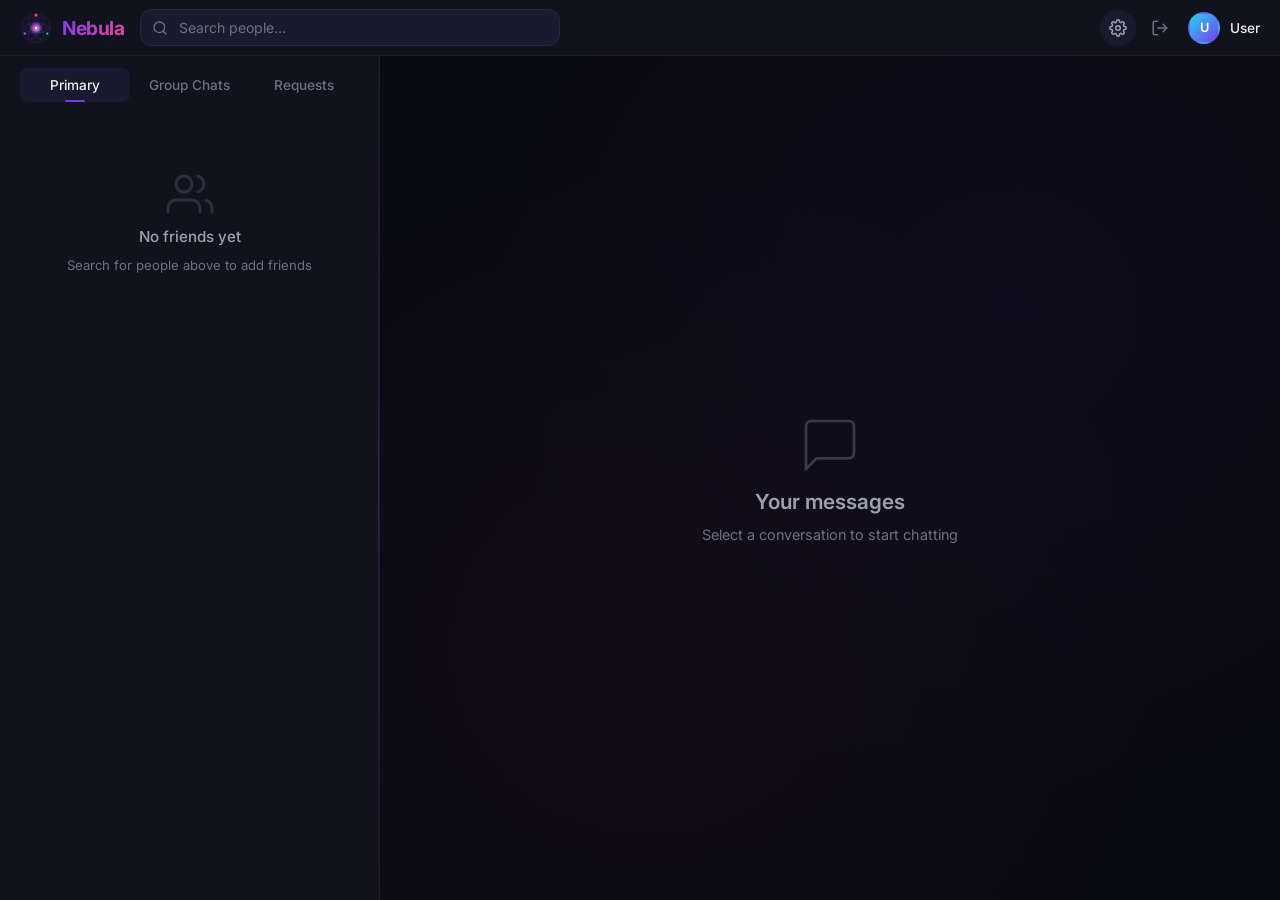
==== commit 495e2e59: "Fixes" ====
--- a/index.html
+++ b/index.html
@@ -89,7 +89,7 @@
       <aside class="sidebar">
         <div class="tabs">
           <button class="tab active" data-tab="primary">Primary</button>
-          <button class="tab" data-tab="general">General</button>
+          <button class="tab" data-tab="general">Group Chats</button>
           <button class="tab" data-tab="requests" id="requestsTab">Requests <span class="tab-badge" id="requestsBadge" style="display:none;">0</span></button>
         </div>
 
@@ -189,6 +189,19 @@
     </div>
   </div>
 
+  <!-- Profile Popup -->
+  <div class="profile-popup-overlay" id="profilePopupOverlay">
+    <div class="profile-popup">
+      <button class="profile-popup-close" id="profilePopupClose">&times;</button>
+      <div class="profile-popup-banner" id="profilePopupBanner"></div>
+      <div class="profile-popup-avatar" id="profilePopupAvatar"></div>
+      <div class="profile-popup-name" id="profilePopupName"></div>
+      <div class="profile-popup-email" id="profilePopupEmail"></div>
+      <div class="profile-popup-bio" id="profilePopupBio"></div>
+      <div class="profile-popup-actions" id="profilePopupActions"></div>
+    </div>
+  </div>
+
   <script type="module">
     import { createClient } from 'https://esm.sh/@supabase/supabase-js@2';
 
@@ -196,11 +209,12 @@
     const SUPABASE_KEY = 'sb_publishable_yIg8_s1__WPGVR_BMD4b_w_akKmWH_I';
     const supabase = createClient(SUPABASE_URL, SUPABASE_KEY);
 
+    (async () => {
     // Auth check
     const { data: { session } } = await supabase.auth.getSession();
     if (!session) {
-      window.location.href = 'auth.html';
-      throw new Error('Not authenticated');
+      window.location.replace('auth.html');
+      return;
     }
 
     const currentUser = session.user;
@@ -208,6 +222,13 @@
     const userInitial = userName.charAt(0).toUpperCase();
 
     document.getElementById('userAvatar').textContent = userInitial;
+
+    // Load user profile avatar
+    const { data: myProfile } = await supabase.from('profiles').select('avatar_url, full_name').eq('id', currentUser.id).single();
+    if (myProfile?.avatar_url) {
+      document.getElementById('userAvatar').innerHTML = `<img src="${myProfile.avatar_url}" alt="Avatar" style="width:100%;height:100%;border-radius:50%;object-fit:cover;">`;
+    }
+    if (myProfile?.full_name) document.getElementById('userName').textContent = myProfile.full_name;
     document.getElementById('userName').textContent = userName;
 
     // Sign out
@@ -294,7 +315,13 @@
         return;
       }
 
-      const { friendIds, requestIds } = await getFriendAndRequestIds();
+      let friendIds = new Set();
+      let requestIds = new Map();
+      try {
+        const result = await getFriendAndRequestIds();
+        friendIds = result.friendIds;
+        requestIds = result.requestIds;
+      } catch(e) { console.warn('getFriendAndRequestIds:', e.message); }
 
       searchDropdown.innerHTML = profiles.map(p => {
         const name = p.full_name || p.email.split('@')[0];
@@ -312,7 +339,7 @@
         }
 
         return `
-          <div class="search-result">
+          <div class="search-result" data-user-id="${p.id}" data-user-name="${name}" data-user-email="${p.email}" data-user-gradient="${gradient}">
             <div class="avatar">
               <div class="avatar-img" style="background: ${gradient}; color: white;">${initial}</div>
             </div>
@@ -350,6 +377,67 @@
           }
         });
       });
+
+      // Bind profile clicks (click name/avatar to view profile)
+      searchDropdown.querySelectorAll('.search-result').forEach(el => {
+        el.querySelector('.search-result-info').addEventListener('click', async (e) => {
+          e.stopPropagation();
+          searchDropdown.classList.remove('open');
+          searchInput.value = '';
+
+          const userId = el.dataset.userId;
+          const userName = el.dataset.userName;
+          const userEmail = el.dataset.userEmail;
+          const userGradient = el.dataset.userGradient;
+
+          const { data: profile } = await supabase.from('profiles').select('*').eq('id', userId).single();
+
+          const popup = document.getElementById('profilePopupOverlay');
+          const banner = document.getElementById('profilePopupBanner');
+          const avatar = document.getElementById('profilePopupAvatar');
+          const nameEl = document.getElementById('profilePopupName');
+          const emailEl = document.getElementById('profilePopupEmail');
+          const bioEl = document.getElementById('profilePopupBio');
+          const actionsEl = document.getElementById('profilePopupActions');
+
+          banner.style.background = userGradient;
+          avatar.innerHTML = `<div class="avatar-img" style="background: ${userGradient}; color: white; width: 72px; height: 72px; font-size: 1.8rem; border: 4px solid var(--bg-primary); border-radius: 50%;">${userName.charAt(0).toUpperCase()}</div>`;
+          nameEl.textContent = profile?.full_name || userName;
+          emailEl.textContent = userEmail;
+          bioEl.textContent = profile?.bio || '';
+          bioEl.style.display = profile?.bio ? '' : 'none';
+
+          let actionsHtml = '';
+          if (userId !== currentUser.id) {
+            const friendCheck = await supabase.from('friend_profiles').select('profile_id').eq('profile_id', userId).maybeSingle();
+            const reqCheck = await supabase.from('friend_requests').select('status').eq('sender_id', currentUser.id).eq('receiver_id', userId).maybeSingle();
+            if (friendCheck.data) {
+              actionsHtml = '<span style="color: var(--text-muted); font-size: 0.85rem;">You are friends</span>';
+            } else if (reqCheck.data) {
+              actionsHtml = '<span style="color: var(--text-muted); font-size: 0.85rem;">Request pending</span>';
+            } else {
+              actionsHtml = `<button class="btn btn-primary profile-add-friend-btn" data-id="${userId}">Add Friend</button>`;
+            }
+          }
+          actionsEl.innerHTML = actionsHtml;
+
+          actionsEl.querySelector('.profile-add-friend-btn')?.addEventListener('click', async (btnEvt) => {
+            btnEvt.target.textContent = 'Sending...';
+            btnEvt.target.disabled = true;
+            const { error } = await supabase.from('friend_requests').insert({ sender_id: currentUser.id, receiver_id: userId, status: 'pending' });
+            if (!error) {
+              btnEvt.target.textContent = 'Request pending';
+              btnEvt.target.className = '';
+              btnEvt.target.style.cssText = 'color: var(--text-muted); font-size: 0.85rem;';
+            } else {
+              btnEvt.target.textContent = 'Add Friend';
+              btnEvt.target.disabled = false;
+            }
+          });
+
+          popup.classList.add('open');
+        });
+      });
     }
 
     // ===== FRIEND REQUESTS =====
@@ -406,22 +494,19 @@
           e.stopPropagation();
           const reqId = btn.dataset.id;
           const senderId = btn.dataset.sender;
-          const senderName = btn.dataset.name;
-          const senderGradient = btn.dataset.gradient;
           btn.textContent = '...';
           btn.disabled = true;
 
-          // Delete the request
-          await supabase.from('friend_requests').delete().eq('id', reqId);
-
-          // Create friendship
-          await supabase.from('friends').insert({
+          const { error: delErr } = await supabase.from('friend_requests').delete().eq('id', reqId);
+          console.log('Delete request:', delErr);
+
+          const { error: insErr } = await supabase.from('friends').insert({
             user_id: currentUser.id,
             friend_id: senderId,
             status: 'accepted'
           });
-
-          // Remove from requests list
+          console.log('Insert friend:', insErr);
+
           btn.closest('.conversation').remove();
           loadRequests();
           loadFriends();
@@ -436,7 +521,8 @@
           btn.textContent = '...';
           btn.disabled = true;
 
-          await supabase.from('friend_requests').delete().eq('id', reqId);
+          const { error: delErr } = await supabase.from('friend_requests').delete().eq('id', reqId);
+          console.log('Delete request:', delErr);
           btn.closest('.conversation').remove();
           loadRequests();
         });
@@ -446,6 +532,8 @@
     // ===== FRIENDS LIST =====
     const conversationsList = document.getElementById('conversationsList');
     const emptyFriends = document.getElementById('emptyFriends');
+    let activeChatFriendId = null;
+    let activeChatFriendName = null;
 
     async function loadFriends() {
       const { data: friends } = await supabase.from('friend_profiles').select('*');
@@ -465,6 +553,7 @@
 
         const conv = document.createElement('div');
         conv.className = 'conversation';
+        conv.dataset.friendId = friend.profile_id;
         conv.innerHTML = `
           <div class="avatar">
             <div class="avatar-img" style="background: ${gradient}; color: white;">${initial}</div>
@@ -474,29 +563,45 @@
             <div class="conversation-preview">Start a conversation</div>
           </div>
           <div class="conversation-meta">
-            <span class="conversation-time">New</span>
+            <button class="unfriend-btn" title="Unfriend" data-id="${friend.profile_id}">&times;</button>
           </div>
         `;
-        conv.addEventListener('click', () => {
+
+        conv.querySelector('.conversation-info').addEventListener('click', () => {
           conversationsList.querySelectorAll('.conversation').forEach(c => c.classList.remove('active'));
           conv.classList.add('active');
+          activeChatFriendId = friend.profile_id;
+          activeChatFriendName = name;
           document.getElementById('chatEmpty').style.display = 'none';
           document.getElementById('chatActive').style.display = 'flex';
           document.getElementById('chatAvatar').textContent = initial;
           document.getElementById('chatAvatar').style.background = gradient;
           document.getElementById('chatName').textContent = name;
-          document.getElementById('chatStatus').textContent = 'Start a conversation';
-          document.getElementById('messagesContainer').innerHTML = '';
+          document.getElementById('chatStatus').textContent = 'Online';
+          loadMessages();
         });
+
+        conv.querySelector('.unfriend-btn').addEventListener('click', async (e) => {
+          e.stopPropagation();
+          if (!confirm(`Unfriend ${name}?`)) return;
+          await supabase.from('friends').delete().eq('user_id', currentUser.id).eq('friend_id', friend.profile_id);
+          await supabase.from('friends').delete().eq('user_id', friend.profile_id).eq('friend_id', currentUser.id);
+          if (activeChatFriendId === friend.profile_id) {
+            activeChatFriendId = null;
+            document.getElementById('chatEmpty').style.display = '';
+            document.getElementById('chatActive').style.display = 'none';
+          }
+          loadFriends();
+        });
+
         conversationsList.appendChild(conv);
       });
     }
 
-    await loadFriends();
-    await loadRequests();
+    try { await loadFriends(); } catch(e) { console.warn('loadFriends:', e.message); }
+    try { await loadRequests(); } catch(e) { console.warn('loadRequests:', e.message); }
 
     // Tab switching
-    const conversationsList = document.getElementById('conversationsList');
     const requestsList = document.getElementById('requestsList');
 
     document.querySelectorAll('.tab').forEach(tab => {
@@ -519,21 +624,65 @@
     const sendBtn = document.getElementById('sendBtn');
     const messagesContainer = document.getElementById('messagesContainer');
 
-    function sendMessage() {
+    async function loadMessages() {
+      if (!activeChatFriendId) return;
+      messagesContainer.innerHTML = '';
+
+      const minId = [currentUser.id, activeChatFriendId].sort().join('_');
+      const maxId = [currentUser.id, activeChatFriendId].sort().reverse().join('_');
+
+      const { data: msgs } = await supabase
+        .from('messages')
+        .select('*')
+        .or(`and(sender_id.eq.${currentUser.id},receiver_id.eq.${activeChatFriendId}),and(sender_id.eq.${activeChatFriendId},receiver_id.eq.${currentUser.id})`)
+        .order('created_at', { ascending: true });
+
+      if (!msgs) return;
+
+      msgs.forEach(msg => {
+        const isSent = msg.sender_id === currentUser.id;
+        const time = new Date(msg.created_at).toLocaleTimeString([], { hour: '2-digit', minute: '2-digit' });
+        const group = document.createElement('div');
+        group.className = `message-group ${isSent ? 'sent' : 'received'}`;
+        group.innerHTML = `<div class="message ${isSent ? 'sent' : 'received'}">${msg.content}</div><div class="message-time">${time}</div>`;
+        messagesContainer.appendChild(group);
+      });
+
+      messagesContainer.scrollTop = messagesContainer.scrollHeight;
+    }
+
+    async function sendMessage() {
       const text = msgInput.value.trim();
-      if (!text) return;
-      const group = document.createElement('div');
-      group.className = 'message-group sent';
-      const time = new Date().toLocaleTimeString([], { hour: '2-digit', minute: '2-digit' });
-      group.innerHTML = `<div class="message sent">${text}</div><div class="message-time">${time}</div>`;
-      messagesContainer.appendChild(group);
-      msgInput.value = '';
-      messagesContainer.scrollTop = messagesContainer.scrollHeight;
+      if (!text || !activeChatFriendId) return;
+
+      const { error } = await supabase.from('messages').insert({
+        sender_id: currentUser.id,
+        receiver_id: activeChatFriendId,
+        content: text
+      });
+
+      if (!error) {
+        const time = new Date().toLocaleTimeString([], { hour: '2-digit', minute: '2-digit' });
+        const group = document.createElement('div');
+        group.className = 'message-group sent';
+        group.innerHTML = `<div class="message sent">${text}</div><div class="message-time">${time}</div>`;
+        messagesContainer.appendChild(group);
+        msgInput.value = '';
+        messagesContainer.scrollTop = messagesContainer.scrollHeight;
+      }
     }
 
     sendBtn.addEventListener('click', sendMessage);
     msgInput.addEventListener('keydown', e => {
       if (e.key === 'Enter' && !e.shiftKey) { e.preventDefault(); sendMessage(); }
+    });
+
+    // Profile popup close
+    document.getElementById('profilePopupClose').addEventListener('click', () => {
+      document.getElementById('profilePopupOverlay').classList.remove('open');
+    });
+    document.getElementById('profilePopupOverlay').addEventListener('click', (e) => {
+      if (e.target === e.currentTarget) e.currentTarget.classList.remove('open');
     });
 
     // ===== SETTINGS =====
@@ -599,6 +748,7 @@
       const { error } = await supabase.auth.admin.deleteUser(currentUser.id);
       if (!error) { await supabase.auth.signOut(); window.location.href = 'auth.html'; }
     });
+    })();
   </script>
 
   <!-- Settings Modal -->
--- a/style.css
+++ b/style.css
@@ -166,6 +166,7 @@
 .search-result-info {
   flex: 1;
   min-width: 0;
+  cursor: pointer;
 }
 
 .search-result-name {
@@ -228,6 +229,7 @@
   gap: 6px;
   align-items: center;
   flex-shrink: 0;
+  margin-left: auto;
 }
 
 .header-user {
@@ -988,3 +990,126 @@
 
 .toggle-switch.on { background: var(--accent-primary); border-color: var(--accent-primary); }
 .toggle-switch.on::after { left: 22px; background: white; }
+
+.tab-badge {
+  display: inline-flex;
+  align-items: center;
+  justify-content: center;
+  min-width: 18px;
+  height: 18px;
+  padding: 0 5px;
+  margin-left: 6px;
+  background: var(--accent-pink);
+  color: white;
+  font-size: 0.7rem;
+  font-weight: 700;
+  border-radius: 9px;
+  line-height: 1;
+}
+
+.req-btn {
+  padding: 6px 16px;
+  border: 1px solid var(--border-subtle);
+  border-radius: var(--radius-xs);
+  font-family: inherit;
+  font-size: 0.82rem;
+  font-weight: 600;
+  cursor: pointer;
+  transition: all 0.15s ease;
+  background: var(--bg-tertiary);
+  color: var(--text-secondary);
+}
+
+.req-btn.accept {
+  background: rgba(34, 197, 94, 0.12);
+  border-color: rgba(34, 197, 94, 0.3);
+  color: #22c55e;
+}
+.req-btn.accept:hover {
+  background: rgba(34, 197, 94, 0.25);
+  border-color: #22c55e;
+  box-shadow: 0 0 12px rgba(34, 197, 94, 0.2);
+}
+
+.req-btn.reject {
+  background: rgba(239, 68, 68, 0.12);
+  border-color: rgba(239, 68, 68, 0.3);
+  color: #ef4444;
+}
+.req-btn.reject:hover {
+  background: rgba(239, 68, 68, 0.25);
+  border-color: #ef4444;
+  box-shadow: 0 0 12px rgba(239, 68, 68, 0.2);
+}
+
+.unfriend-btn {
+  width: 24px; height: 24px;
+  display: flex; align-items: center; justify-content: center;
+  background: transparent; border: none; border-radius: 6px;
+  color: var(--text-muted); font-size: 1.1rem; line-height: 1;
+  cursor: pointer; opacity: 0; transition: all 0.15s ease;
+}
+.conversation:hover .unfriend-btn { opacity: 1; }
+.unfriend-btn:hover { background: rgba(239, 68, 68, 0.2); color: #ef4444; }
+
+/* Profile Popup */
+.profile-popup-overlay {
+  position: fixed; inset: 0; z-index: 1000;
+  background: rgba(0,0,0,0.6); backdrop-filter: blur(4px);
+  display: none; align-items: center; justify-content: center;
+}
+.profile-popup-overlay.open { display: flex; }
+
+.profile-popup {
+  position: relative;
+  background: var(--bg-secondary); border: 1px solid var(--border-subtle);
+  border-radius: var(--radius); width: 340px; overflow: hidden;
+  box-shadow: 0 20px 60px rgba(0,0,0,0.5);
+  animation: popupIn 0.2s ease;
+}
+
+@keyframes popupIn {
+  from { transform: scale(0.95); opacity: 0; }
+  to { transform: scale(1); opacity: 1; }
+}
+
+.profile-popup-close {
+  position: absolute; top: 10px; right: 12px;
+  background: rgba(0,0,0,0.5); border: none; border-radius: 50%;
+  color: white; font-size: 1.2rem; width: 28px; height: 28px;
+  cursor: pointer; display: flex; align-items: center; justify-content: center;
+  transition: background 0.15s;
+}
+.profile-popup-close:hover { background: rgba(239,68,68,0.6); }
+
+.profile-popup-banner {
+  height: 80px; width: 100%;
+}
+
+.profile-popup-avatar {
+  display: flex; justify-content: center; margin-top: -36px;
+  position: relative; z-index: 1;
+}
+
+.profile-popup-name {
+  text-align: center; font-size: 1.1rem; font-weight: 700;
+  padding: 8px 16px 0; color: var(--text-primary);
+}
+
+.profile-popup-email {
+  text-align: center; font-size: 0.82rem; color: var(--text-muted);
+  padding: 2px 16px 0;
+}
+
+.profile-popup-bio {
+  text-align: center; font-size: 0.85rem; color: var(--text-secondary);
+  padding: 8px 20px 0; line-height: 1.4;
+}
+
+.profile-popup-actions {
+  display: flex; justify-content: center; padding: 16px;
+}
+
+.profile-popup-actions .btn {
+  padding: 8px 24px; font-size: 0.85rem;
+}
